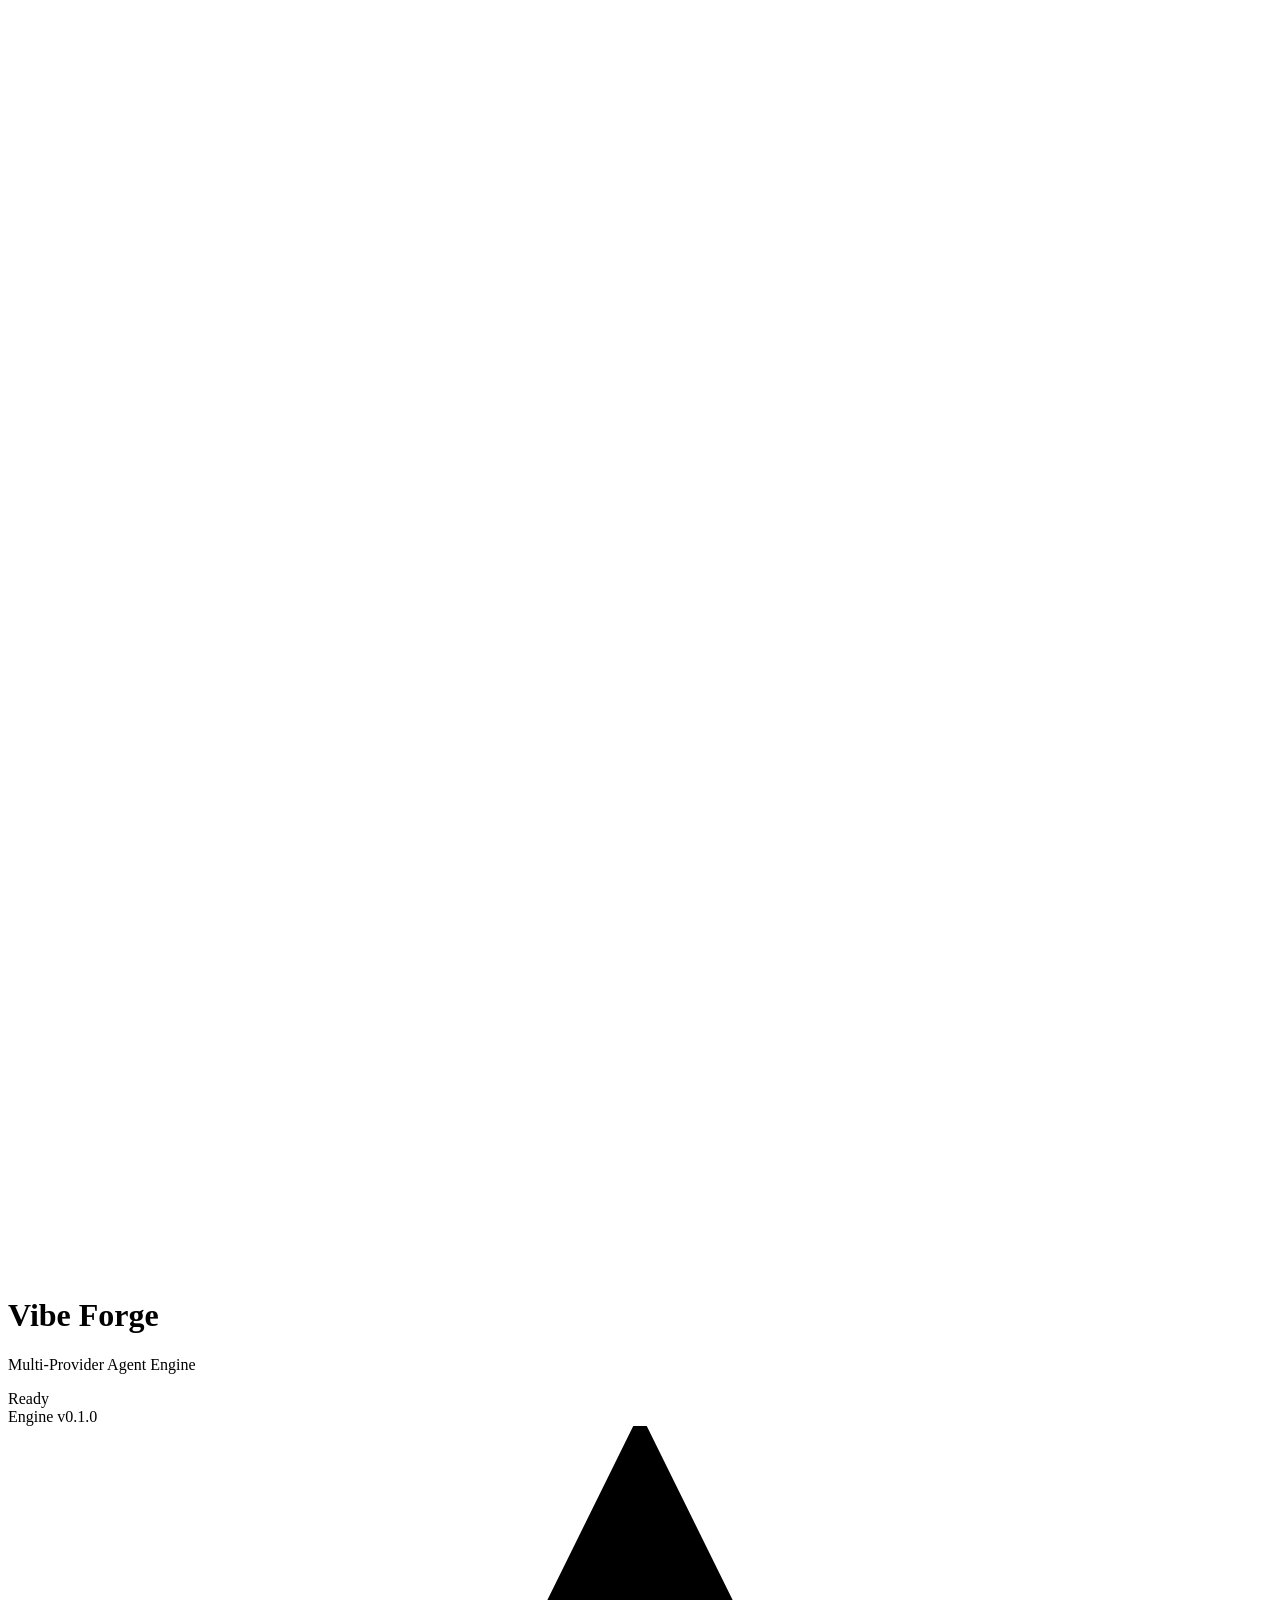
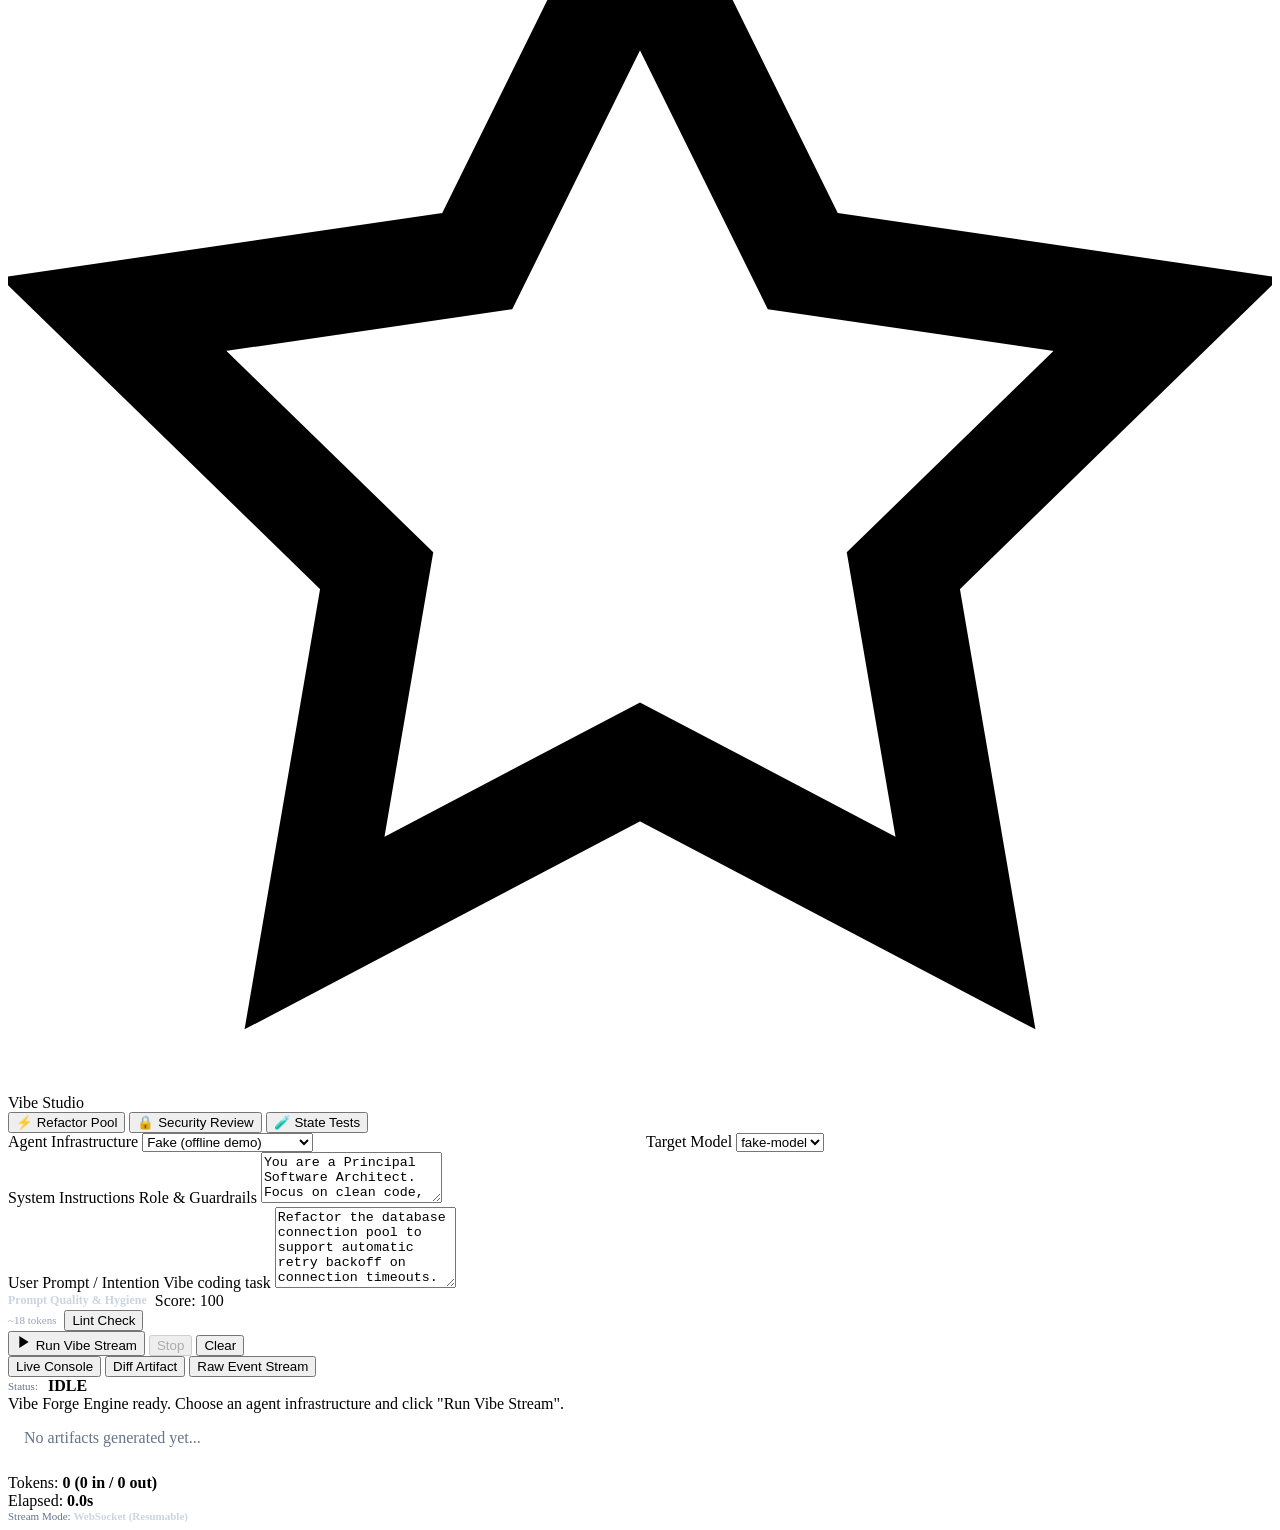
==== web/index.html @ d298d8f2 "new project" ====
<!DOCTYPE html>
<html lang="en">
<head>
  <meta charset="UTF-8" />
  <meta name="viewport" content="width=device-width, initial-scale=1.0" />
  <title>Vibe Forge — Multi-Provider Agent Execution Engine</title>
  <meta name="description" content="Author vibe-coding prompts and execute them across AI agent backends with real-time streaming, diff viewing, and quality validation." />
  
  <!-- Typography: Inter & JetBrains Mono -->
  <link rel="preconnect" href="https://fonts.googleapis.com" />
  <link rel="preconnect" href="https://fonts.gstatic.com" crossorigin />
  <link href="https://fonts.googleapis.com/css2?family=Inter:wght@400;500;600;700&family=JetBrains+Mono:wght@400;500;600&display=swap" rel="stylesheet" />
  
  <link rel="stylesheet" href="/assets/css/style.css" />
</head>
<body>

  <!-- App Header -->
  <header class="app-header" id="app-header">
    <div class="brand-wrapper" id="brand-wrapper">
      <div class="brand-icon" id="brand-icon" aria-hidden="true">
        <svg viewBox="0 0 24 24">
          <path d="M12 2L2 7l10 5 10-5-10-5zM2 17l10 5 10-5M2 12l10 5 10-5" stroke="#fff" stroke-width="2" fill="none" stroke-linecap="round" stroke-linejoin="round"/>
        </svg>
      </div>
      <div class="brand-title-group" id="brand-title-group">
        <h1 id="app-title">Vibe Forge</h1>
        <p id="app-subtitle">Multi-Provider Agent Engine</p>
      </div>
    </div>

    <div class="header-status-group" id="header-status-group">
      <div class="badge" id="provider-status-badge">
        <span class="badge-dot active pulse" id="provider-health-dot"></span>
        <span id="provider-status-text">Ready</span>
      </div>
      <div class="badge" id="api-health-badge">
        <span class="badge-dot active" id="api-health-dot"></span>
        <span id="api-health-text">Engine v0.1.0</span>
      </div>
    </div>
  </header>

  <!-- Main Grid Workspace -->
  <main class="main-container" id="main-container">

    <!-- Left Panel: Vibe Studio (Prompt Authoring & Configuration) -->
    <section class="card-panel" id="panel-vibe-studio" aria-label="Vibe Studio Prompt Editor">
      <div class="panel-header" id="studio-header">
        <div class="panel-title" id="studio-title">
          <svg viewBox="0 0 24 24" fill="none" stroke="currentColor" stroke-width="2">
            <polygon points="12 2 15.09 8.26 22 9.27 17 14.14 18.18 21.02 12 17.77 5.82 21.02 7 14.14 2 9.27 8.91 8.26 12 2"/>
          </svg>
          <span>Vibe Studio</span>
        </div>
        <div class="preset-bar" id="preset-bar">
          <button type="button" class="btn-chip preset-btn" data-preset="refactor" id="preset-refactor">⚡ Refactor Pool</button>
          <button type="button" class="btn-chip preset-btn" data-preset="review" id="preset-review">🔒 Security Review</button>
          <button type="button" class="btn-chip preset-btn" data-preset="tests" id="preset-tests">🧪 State Tests</button>
        </div>
      </div>

      <div class="panel-body" id="studio-body">
        
        <!-- Provider & Model Selection -->
        <div style="display:grid; grid-template-columns: 1fr 1fr; gap:12px;" id="config-row">
          <div class="form-group" id="group-provider">
            <label class="form-label" for="provider-select" id="lbl-provider">
              <span>Agent Infrastructure</span>
            </label>
            <select class="custom-select" id="provider-select" aria-label="Select Agent Provider">
              <!-- Populated dynamically from /api/providers -->
              <option value="fake">Fake (offline demo)</option>
              <option value="openrouter-default" disabled>OpenRouter (disabled)</option>
              <option value="antigravity-headless" disabled>Antigravity CLI (disabled)</option>
            </select>
          </div>

          <div class="form-group" id="group-model">
            <label class="form-label" for="model-select" id="lbl-model">
              <span>Target Model</span>
            </label>
            <select class="custom-select" id="model-select" aria-label="Select Model">
              <option value="fake-model">fake-model</option>
            </select>
          </div>
        </div>

        <!-- System Instructions -->
        <div class="form-group" id="group-system-prompt">
          <label class="form-label" for="system-prompt-input" id="lbl-system-prompt">
            <span>System Instructions</span>
            <span class="hint">Role &amp; Guardrails</span>
          </label>
          <textarea class="custom-textarea" id="system-prompt-input" rows="3" placeholder="Define the agent persona, domain boundaries, and explicit negative constraints..." aria-label="System Instructions">You are a Principal Software Architect. Focus on clean code, domain isolation, and resilient patterns. Output unified diffs where appropriate.</textarea>
        </div>

        <!-- User Prompt / Intention -->
        <div class="form-group" id="group-user-prompt">
          <label class="form-label" for="user-prompt-input" id="lbl-user-prompt">
            <span>User Prompt / Intention</span>
            <span class="hint">Vibe coding task</span>
          </label>
          <textarea class="custom-textarea" id="user-prompt-input" rows="5" placeholder="Describe the feature, refactoring, or code review task you want the agent to execute..." aria-label="User Prompt">Refactor the database connection pool to support automatic retry backoff on connection timeouts.</textarea>
        </div>

        <!-- Realtime Linter & Token Economy Widget -->
        <div class="linter-box" id="linter-box">
          <div class="linter-header" id="linter-header">
            <div style="display:flex; align-items:center; gap:8px;">
              <span style="font-size:12px; font-weight:600; color:#cbd5e1;">Prompt Quality &amp; Hygiene</span>
              <div class="score-pill good" id="lint-score-badge">
                <span>Score:</span>
                <span id="lint-score-val">100</span>
              </div>
            </div>
            <div style="display:flex; align-items:center; gap:8px;">
              <span style="font-size:11px; color:#94a3b8;" id="token-estimate-badge">~18 tokens</span>
              <button type="button" class="btn-chip" id="btn-lint-prompt">Lint Check</button>
            </div>
          </div>
          <div class="linter-issues-list" id="linter-issues-list">
            <!-- Populated via /api/prompts/lint -->
          </div>
        </div>

        <!-- Action Controls -->
        <div class="action-button-group" id="action-button-group">
          <button type="button" class="btn-primary" id="btn-execute">
            <svg width="16" height="16" viewBox="0 0 24 24" fill="currentColor">
              <polygon points="5 3 19 12 5 21 5 3"/>
            </svg>
            <span>Run Vibe Stream</span>
          </button>
          <button type="button" class="btn-secondary" id="btn-stop" disabled>Stop</button>
          <button type="button" class="btn-secondary" id="btn-clear">Clear</button>
        </div>

      </div>
    </section>

    <!-- Right Panel: Execution Dashboard & Artifacts -->
    <section class="card-panel" id="panel-execution-dashboard" aria-label="Execution Dashboard">
      <div class="panel-header" id="dashboard-header">
        <div class="tab-nav" id="tab-nav" role="tablist">
          <button type="button" class="tab-btn active" data-tab="tab-terminal" id="btn-tab-terminal" role="tab">Live Console</button>
          <button type="button" class="tab-btn" data-tab="tab-diff" id="btn-tab-diff" role="tab">Diff Artifact</button>
          <button type="button" class="tab-btn" data-tab="tab-raw" id="btn-tab-raw" role="tab">Raw Event Stream</button>
        </div>

        <div style="display:flex; align-items:center; gap:10px;">
          <span style="font-size:11px; color:#64748b;">Status:</span>
          <span class="badge" id="task-status-badge" style="font-family:var(--font-mono); font-weight:700;">IDLE</span>
        </div>
      </div>

      <!-- Tab 1: Terminal Console -->
      <div class="tab-content active" id="tab-terminal" role="tabpanel">
        <div class="terminal-console" id="terminal-output" aria-live="polite">
          <div class="terminal-line status">Vibe Forge Engine ready. Choose an agent infrastructure and click "Run Vibe Stream".</div>
        </div>
      </div>

      <!-- Tab 2: Artifact Diff Viewer -->
      <div class="tab-content" id="tab-diff" role="tabpanel">
        <div class="diff-viewer" id="diff-container">
          <div style="color:#64748b; padding:16px;">No artifacts generated yet...</div>
        </div>
      </div>

      <!-- Tab 3: Raw Event JSON Inspector -->
      <div class="tab-content" id="tab-raw" role="tabpanel">
        <pre class="terminal-console" id="raw-json-output" style="color:#94a3b8; font-size:11.5px;"></pre>
      </div>

      <!-- Status Footer -->
      <div class="status-footer" id="status-footer">
        <div class="stats-group" id="stats-group">
          <div class="stat-item" id="stat-item-tokens">
            <span>Tokens:</span>
            <strong id="stat-tokens">0 (0 in / 0 out)</strong>
          </div>
          <div class="stat-item" id="stat-item-duration">
            <span>Elapsed:</span>
            <strong id="stat-duration">0.0s</strong>
          </div>
        </div>
        <div style="font-size:11px; color:#64748b;" id="footer-engine-label">
          Stream Mode: <strong style="color:#cbd5e1;">WebSocket (Resumable)</strong>
        </div>
      </div>
    </section>

  </main>

  <script src="/assets/js/app.js"></script>
</body>
</html>
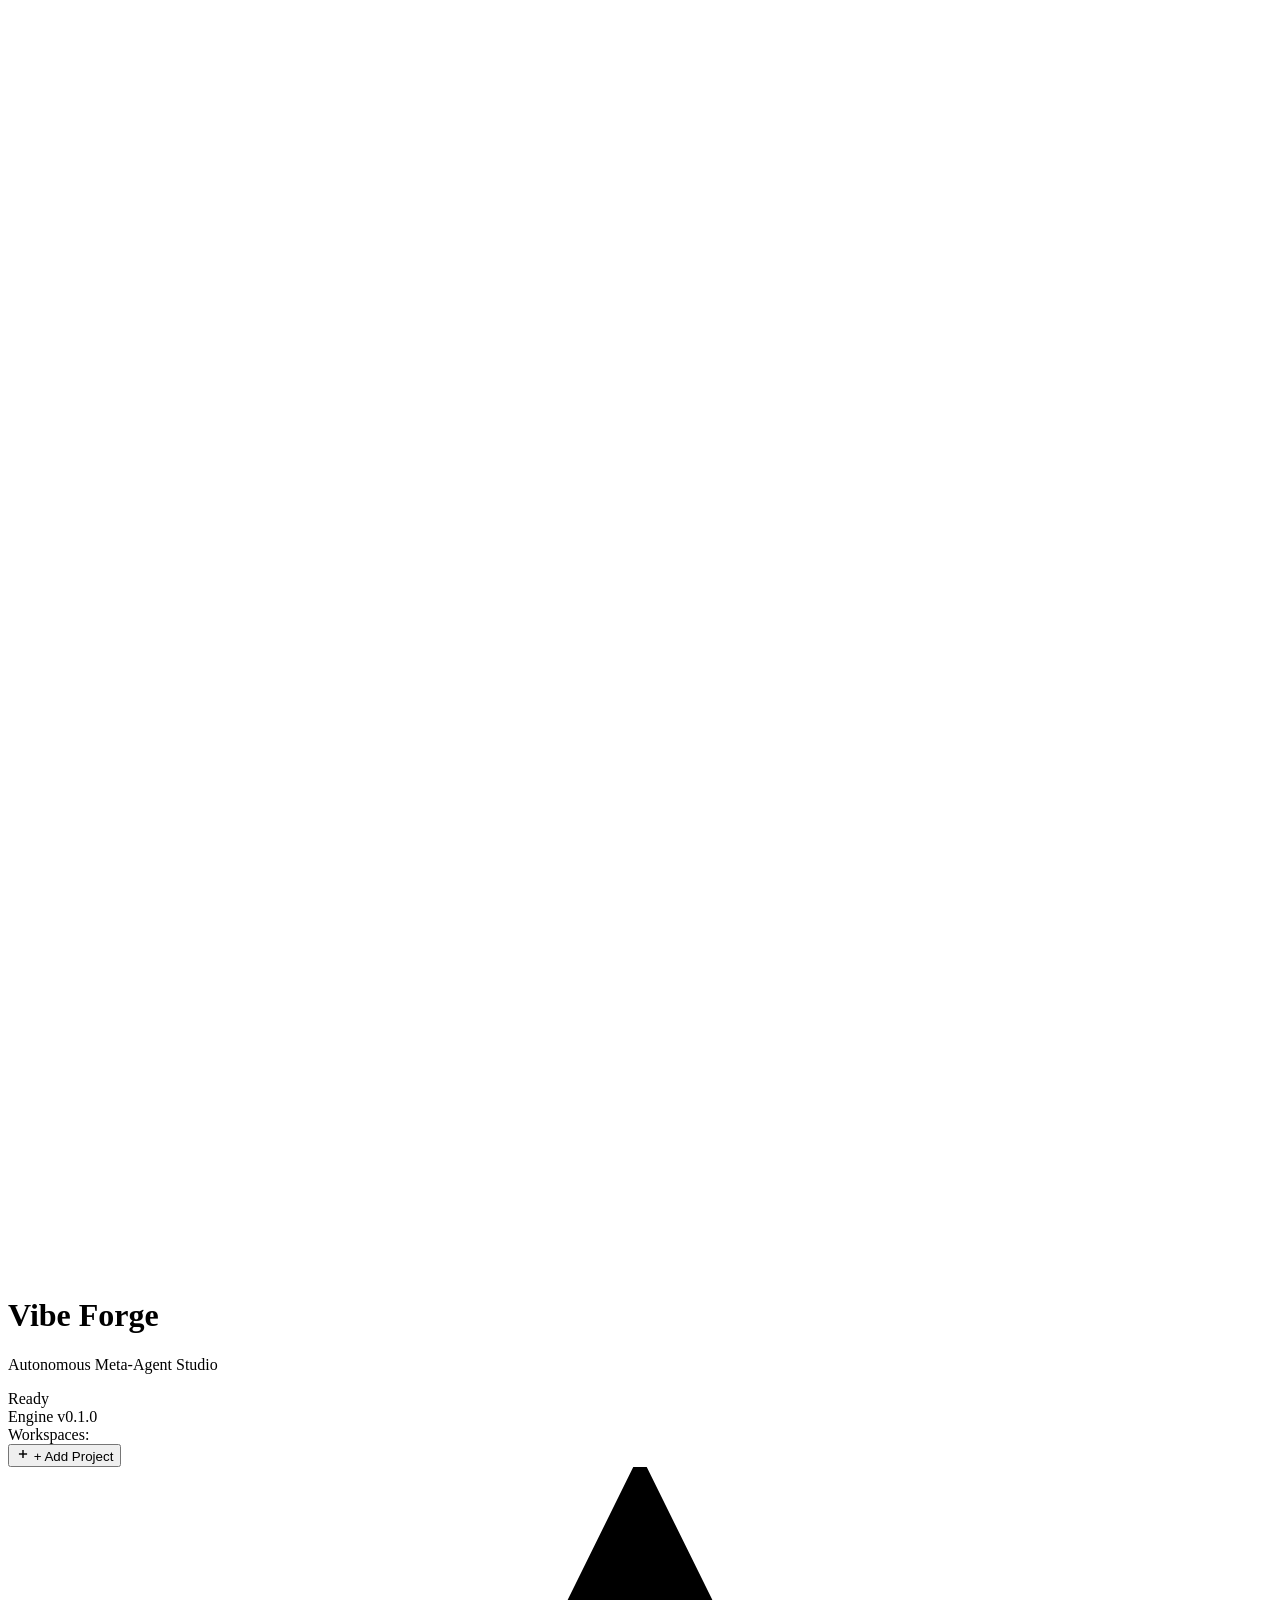
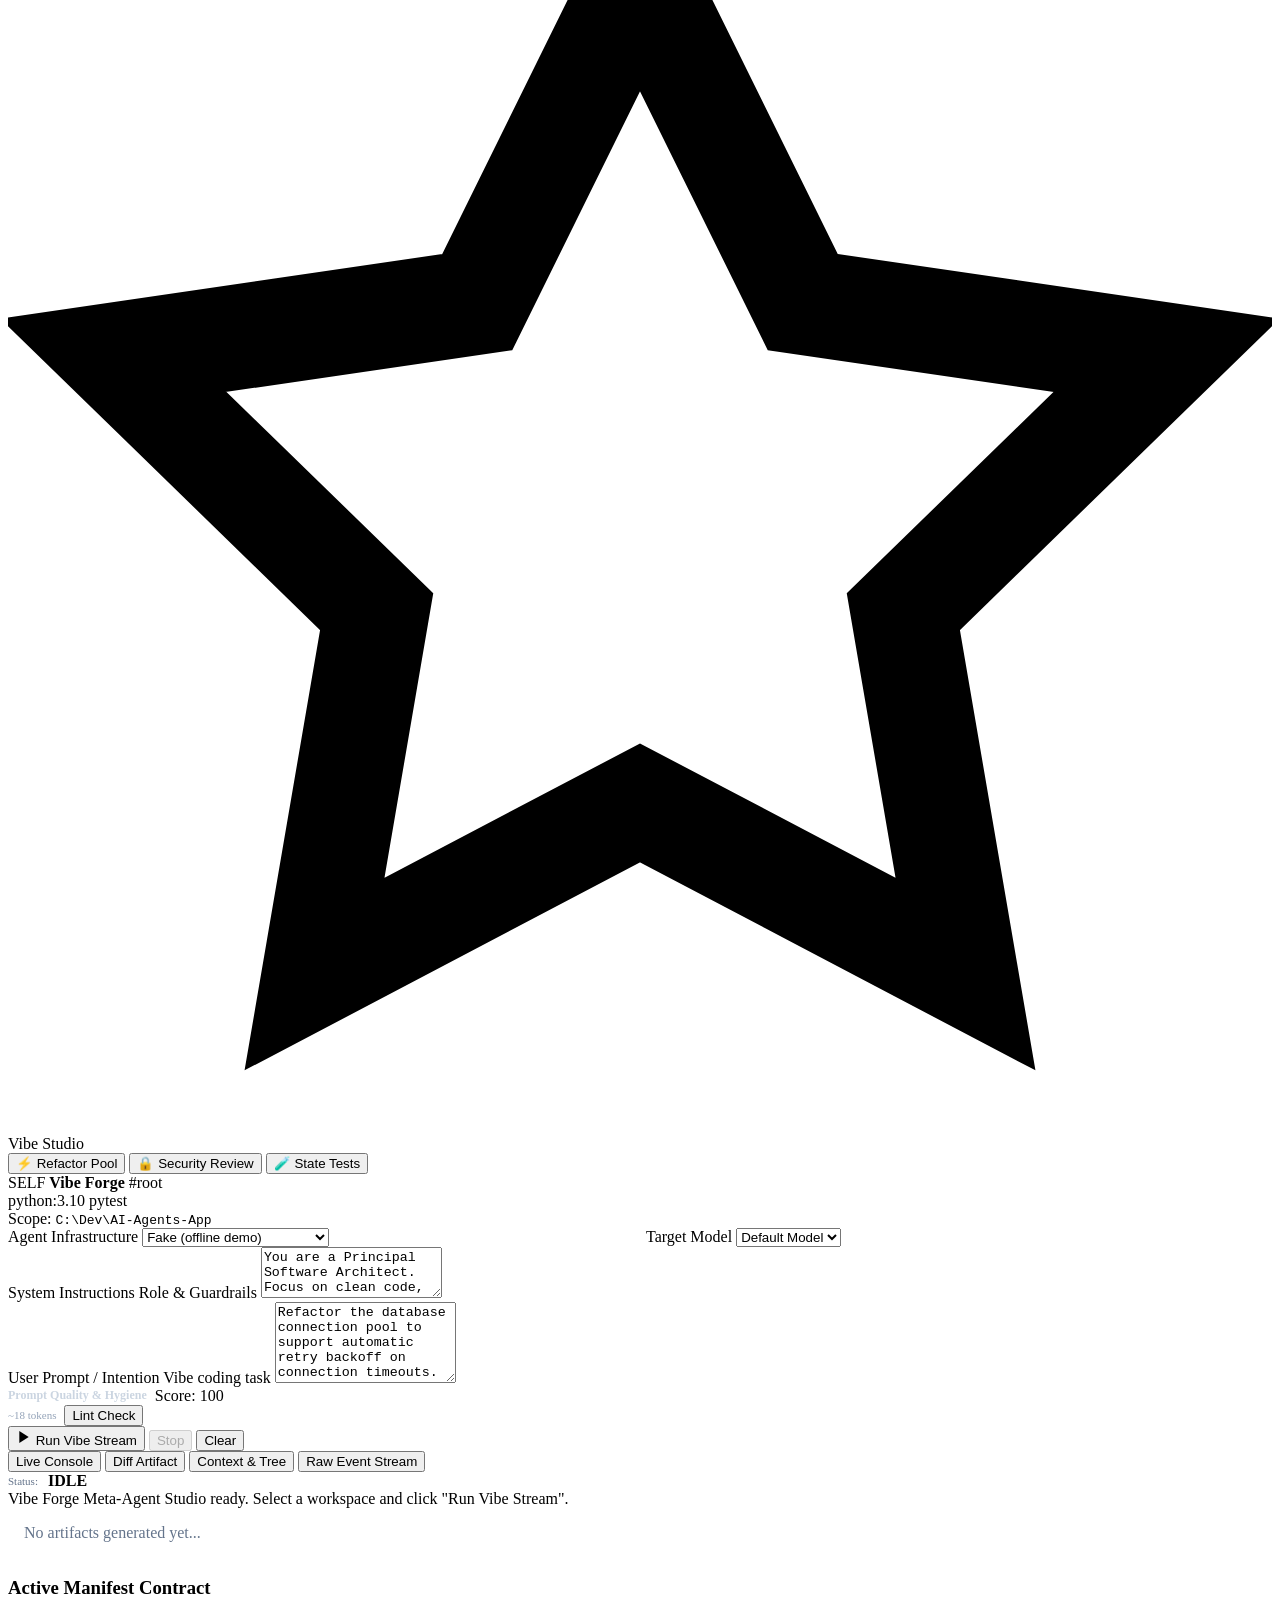
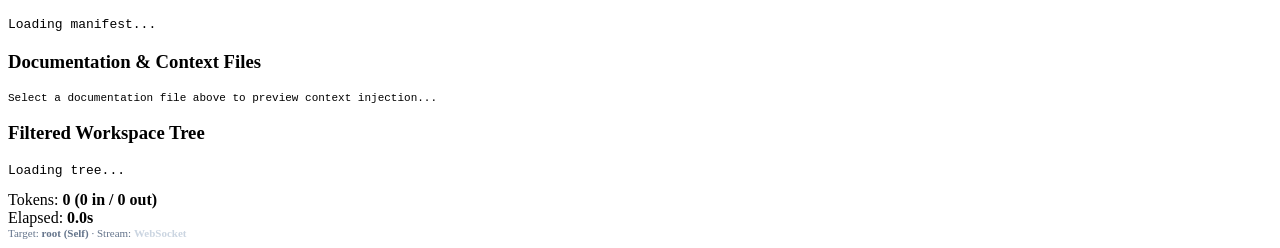
==== commit 5c25cfae: "add projects tree and context to agent app" ====
--- a/web/index.html
+++ b/web/index.html
@@ -4,7 +4,7 @@
   <meta charset="UTF-8" />
   <meta name="viewport" content="width=device-width, initial-scale=1.0" />
   <title>Vibe Forge — Multi-Provider Agent Execution Engine</title>
-  <meta name="description" content="Author vibe-coding prompts and execute them across AI agent backends with real-time streaming, diff viewing, and quality validation." />
+  <meta name="description" content="Author vibe-coding prompts and execute them across AI agent backends with real-time streaming, multi-workspace sandboxing, and quality validation." />
   
   <!-- Typography: Inter & JetBrains Mono -->
   <link rel="preconnect" href="https://fonts.googleapis.com" />
@@ -25,7 +25,7 @@
       </div>
       <div class="brand-title-group" id="brand-title-group">
         <h1 id="app-title">Vibe Forge</h1>
-        <p id="app-subtitle">Multi-Provider Agent Engine</p>
+        <p id="app-subtitle">Autonomous Meta-Agent Studio</p>
       </div>
     </div>
 
@@ -40,6 +40,23 @@
       </div>
     </div>
   </header>
+
+  <!-- Multi-Workspace Tab Bar -->
+  <nav class="workspace-bar" id="workspace-bar" aria-label="Project Workspaces">
+    <div class="workspace-tabs-container">
+      <div class="workspace-tabs-label">Workspaces:</div>
+      <div class="workspace-tabs" id="workspace-tabs" role="tablist">
+        <!-- Populated dynamically via JS -->
+      </div>
+    </div>
+    <button type="button" class="btn-add-workspace" id="btn-add-workspace" title="Register Target Project Directory">
+      <svg width="14" height="14" viewBox="0 0 24 24" fill="none" stroke="currentColor" stroke-width="2.5">
+        <line x1="12" y1="5" x2="12" y2="19"></line>
+        <line x1="5" y1="12" x2="19" y2="12"></line>
+      </svg>
+      <span>+ Add Project</span>
+    </button>
+  </nav>
 
   <!-- Main Grid Workspace -->
   <main class="main-container" id="main-container">
@@ -61,6 +78,25 @@
       </div>
 
       <div class="panel-body" id="studio-body">
+
+        <!-- Active Workspace Context Card -->
+        <div class="workspace-context-card" id="workspace-context-card">
+          <div class="ws-context-header">
+            <div class="ws-context-title">
+              <span class="ws-badge self" id="ws-badge-self">SELF</span>
+              <strong id="ws-active-name">Vibe Forge</strong>
+              <span class="ws-active-id" id="ws-active-id">#root</span>
+            </div>
+            <div class="ws-context-meta">
+              <span class="ws-meta-pill" id="ws-meta-runtime">python:3.10</span>
+              <span class="ws-meta-pill" id="ws-meta-test">pytest</span>
+            </div>
+          </div>
+          <div class="ws-path-row">
+            <span class="ws-path-label">Scope:</span>
+            <code class="ws-path-code" id="ws-active-path">C:\Dev\AI-Agents-App</code>
+          </div>
+        </div>
         
         <!-- Provider & Model Selection -->
         <div style="display:grid; grid-template-columns: 1fr 1fr; gap:12px;" id="config-row">
@@ -71,8 +107,9 @@
             <select class="custom-select" id="provider-select" aria-label="Select Agent Provider">
               <!-- Populated dynamically from /api/providers -->
               <option value="fake">Fake (offline demo)</option>
+              <option value="gemini-default">Google Gemini (thinking)</option>
               <option value="openrouter-default" disabled>OpenRouter (disabled)</option>
-              <option value="antigravity-headless" disabled>Antigravity CLI (disabled)</option>
+              <option value="anthropic-default" disabled>Anthropic Claude (disabled)</option>
             </select>
           </div>
 
@@ -81,7 +118,7 @@
               <span>Target Model</span>
             </label>
             <select class="custom-select" id="model-select" aria-label="Select Model">
-              <option value="fake-model">fake-model</option>
+              <option value="">Default Model</option>
             </select>
           </div>
         </div>
@@ -145,6 +182,7 @@
         <div class="tab-nav" id="tab-nav" role="tablist">
           <button type="button" class="tab-btn active" data-tab="tab-terminal" id="btn-tab-terminal" role="tab">Live Console</button>
           <button type="button" class="tab-btn" data-tab="tab-diff" id="btn-tab-diff" role="tab">Diff Artifact</button>
+          <button type="button" class="tab-btn" data-tab="tab-context" id="btn-tab-context" role="tab">Context &amp; Tree</button>
           <button type="button" class="tab-btn" data-tab="tab-raw" id="btn-tab-raw" role="tab">Raw Event Stream</button>
         </div>
 
@@ -157,7 +195,7 @@
       <!-- Tab 1: Terminal Console -->
       <div class="tab-content active" id="tab-terminal" role="tabpanel">
         <div class="terminal-console" id="terminal-output" aria-live="polite">
-          <div class="terminal-line status">Vibe Forge Engine ready. Choose an agent infrastructure and click "Run Vibe Stream".</div>
+          <div class="terminal-line status">Vibe Forge Meta-Agent Studio ready. Select a workspace and click "Run Vibe Stream".</div>
         </div>
       </div>
 
@@ -168,7 +206,28 @@
         </div>
       </div>
 
-      <!-- Tab 3: Raw Event JSON Inspector -->
+      <!-- Tab 3: Context Inspector & Tree -->
+      <div class="tab-content" id="tab-context" role="tabpanel">
+        <div class="context-inspector" id="context-inspector">
+          <div class="inspector-section">
+            <h3 class="inspector-title">Active Manifest Contract</h3>
+            <pre class="inspector-pre" id="inspector-manifest-json">Loading manifest...</pre>
+          </div>
+          <div class="inspector-section">
+            <h3 class="inspector-title">Documentation &amp; Context Files</h3>
+            <div class="inspector-chips" id="inspector-context-chips">
+              <!-- Loaded from manifest -->
+            </div>
+            <pre class="inspector-pre" id="inspector-doc-preview" style="max-height:160px; font-size:11px;">Select a documentation file above to preview context injection...</pre>
+          </div>
+          <div class="inspector-section">
+            <h3 class="inspector-title">Filtered Workspace Tree</h3>
+            <pre class="inspector-pre tree-pre" id="inspector-tree-view">Loading tree...</pre>
+          </div>
+        </div>
+      </div>
+
+      <!-- Tab 4: Raw Event JSON Inspector -->
       <div class="tab-content" id="tab-raw" role="tabpanel">
         <pre class="terminal-console" id="raw-json-output" style="color:#94a3b8; font-size:11.5px;"></pre>
       </div>
@@ -186,12 +245,66 @@
           </div>
         </div>
         <div style="font-size:11px; color:#64748b;" id="footer-engine-label">
-          Stream Mode: <strong style="color:#cbd5e1;">WebSocket (Resumable)</strong>
+          Target: <strong style="color:var(--accent-cyan);" id="stat-workspace-label">root (Self)</strong> · Stream: <strong style="color:#cbd5e1;">WebSocket</strong>
         </div>
       </div>
     </section>
 
   </main>
+
+  <!-- Modal Dialog: Register Target Workspace -->
+  <div class="modal-backdrop" id="modal-add-workspace" style="display:none;" aria-hidden="true">
+    <div class="modal-dialog" role="dialog" aria-modal="true" aria-labelledby="modal-ws-title">
+      <div class="modal-header">
+        <div class="modal-title" id="modal-ws-title">
+          <svg width="18" height="18" viewBox="0 0 24 24" fill="none" stroke="currentColor" stroke-width="2">
+            <path d="M22 19a2 2 0 0 1-2 2H4a2 2 0 0 1-2-2V5a2 2 0 0 1 2-2h5l2 3h9a2 2 0 0 1 2 2z"></path>
+          </svg>
+          <span>Register Target Project Workspace</span>
+        </div>
+        <button type="button" class="modal-close-btn" id="btn-close-modal" aria-label="Close dialog">&times;</button>
+      </div>
+      <div class="modal-body">
+        <p class="modal-desc">
+          Point Vibe Forge to any target codebase on this machine. The engine will discover/synthesize the manifest, sandbox tool executions strictly to its root, and inject its architecture into the agent context.
+        </p>
+        <div class="form-group">
+          <label class="form-label" for="ws-input-path">
+            <span>Directory Path</span>
+            <span class="required" style="color:var(--accent-rose);">*</span>
+          </label>
+          <input type="text" class="custom-input" id="ws-input-path" placeholder="e.g. C:\Dev\llm playground or relative/path" />
+        </div>
+        <div style="display:grid; grid-template-columns: 1fr 1fr; gap:12px;">
+          <div class="form-group">
+            <label class="form-label" for="ws-input-id">
+              <span>Workspace ID</span>
+              <span class="hint">Optional slug</span>
+            </label>
+            <input type="text" class="custom-input" id="ws-input-id" placeholder="e.g. playground" />
+          </div>
+          <div class="form-group">
+            <label class="form-label" for="ws-input-name">
+              <span>Display Name</span>
+              <span class="hint">Optional title</span>
+            </label>
+            <input type="text" class="custom-input" id="ws-input-name" placeholder="e.g. LLM Playground" />
+          </div>
+        </div>
+        <div class="form-checkbox" style="display:flex; align-items:center; gap:8px; margin-top:8px;">
+          <input type="checkbox" id="ws-input-persist" checked />
+          <label for="ws-input-persist" style="font-size:12px; color:#cbd5e1;">Persist <code>.vibe/manifest.yaml</code> if project has no manifest</label>
+        </div>
+        <div class="modal-error" id="modal-error" style="display:none; color:var(--accent-rose); font-size:12px; margin-top:10px; padding:8px; background:rgba(244,63,94,0.1); border-radius:6px; border:1px solid rgba(244,63,94,0.2);"></div>
+      </div>
+      <div class="modal-footer">
+        <button type="button" class="btn-secondary" id="btn-cancel-modal">Cancel</button>
+        <button type="button" class="btn-primary" id="btn-confirm-add-ws">
+          <span>Register &amp; Open Workspace</span>
+        </button>
+      </div>
+    </div>
+  </div>
 
   <script src="/assets/js/app.js"></script>
 </body>
